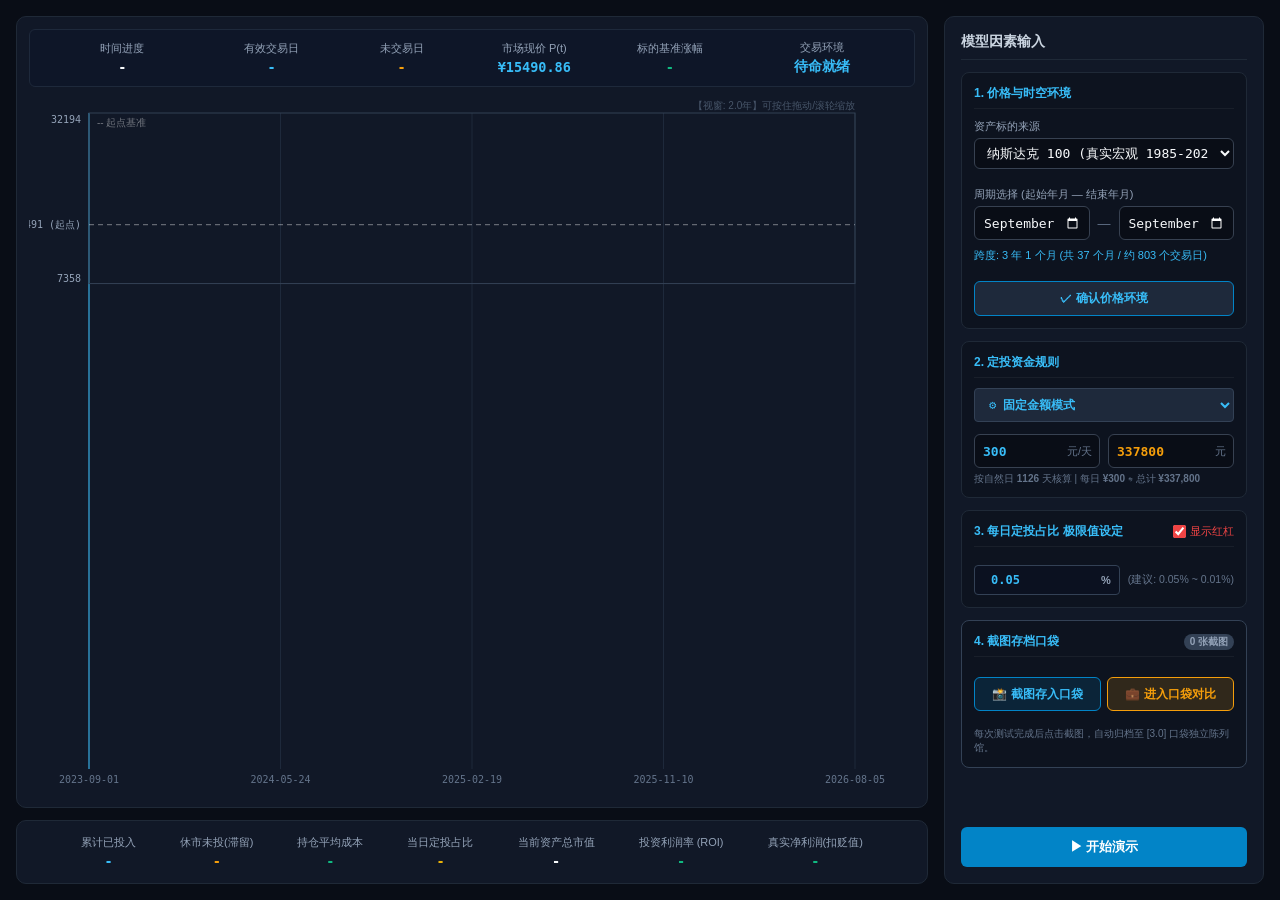
==== index.html @ e4edc0c9 "feat: 初版上线 - 人生资产定投策略实验台 (Web/Canvas/Docs)" ====
<!-- 
【增量定投动力学实验台 (Incremental DCA Lab)】
模块：[1.0 主表母体]
职责：主界面 DOM (历史真实记账台、时空环境、HUD看板、固定模式双向互锁、快照口袋插槽)
版本：V0.6
-->
<!DOCTYPE html>
<html lang="zh-CN">
<head>
  <meta charset="UTF-8" />
  <meta name="viewport" content="width=device-width, initial-scale=1.0" />
  <title>增量定投动力学实验台 (V0.3)</title>
  <link rel="stylesheet" href="main.css" />
  <style>
    /* 严格统一上下两表字体族、等宽数字排版与文字渲染 */
    .chart-hud, .summary-bar {
      font-family: -apple-system, BlinkMacSystemFont, "Segoe UI", Roboto, "PingFang SC", "Hiragino Sans GB", "Microsoft YaHei", sans-serif !important;
      font-variant-numeric: tabular-nums !important;
      -webkit-font-smoothing: antialiased;
      -moz-osx-font-smoothing: grayscale;
    }
    
    /* 上表：一级客观市场舱 (升级为自适应 Grid 网格，解决挤压与重叠问题) */
    .chart-hud {
      display: grid;
      /* 6列非对称比例：给首尾长文本预留充分空间，中间数值居中分布 */
      grid-template-columns: 1.35fr 1fr 1fr 1.05fr 1.05fr 1.35fr;
      align-items: center;
      padding: 10px 18px;
      margin-bottom: 10px;           /* 与主图表拉开清晰的呼吸感间隙 */
      background: rgba(15, 23, 42, 0.85);
      border-radius: 6px;
      border: 1px solid #1e293b;
      backdrop-filter: blur(4px);
    }
    .chart-hud .hud-item {
      display: flex;
      flex-direction: column;        /* 上下垂直立体排版 */
      align-items: center;
      text-align: center;
      gap: 3px;
      min-width: 0;                  /* 杜绝长文本溢出挤压 */
    }
    .chart-hud .hud-label {
      font-size: 11px;
      color: #94a3b8;
      font-weight: normal;
      white-space: nowrap;
    }
    .chart-hud .hud-val {
      font-size: 13.5px;
      font-weight: 600;
      color: #f8fafc;
      white-space: nowrap;
    }
    .chart-hud .hud-val.cyan { color: #38bdf8; }
    .chart-hud .hud-val.green { color: #10b981; }
    .chart-hud .hud-val.orange { color: #f59e0b; }
    .chart-hud .hud-val.red { color: #ef4444; }

    /* 下表：二级个人账本舱 */
    .summary-bar {
      display: flex;
      align-items: center;
      justify-content: space-around;
      padding: 10px 48px;
      gap: 12px;
    }
    .summary-bar .sum-item {
      display: flex;
      flex-direction: column;
      align-items: center;
      text-align: center;
      gap: 3px;
    }
    .summary-bar .sum-label {
      font-size: 11px;
      color: #94a3b8;
      font-weight: normal;
    }
    .summary-bar .sum-val {
      font-size: 13.5px;
      font-weight: 600;
      color: #f8fafc;
    }
    .summary-bar .sum-val.cyan { color: #38bdf8; }
    .summary-bar .sum-val.green { color: #10b981; }
    .summary-bar .sum-val.yellow { color: #eab308; }
    .summary-bar .sum-val.orange { color: #f59e0b; }

    /* 悬浮数据框 (K线风格 Tooltip) */
    .breach-tooltip {
      position: absolute;
      pointer-events: none;
      z-index: 60;
      background: rgba(15, 23, 42, 0.95);
      border: 1px solid #ef4444;
      box-shadow: 0 8px 24px rgba(0, 0, 0, 0.6), 0 0 12px rgba(239, 68, 68, 0.25);
      border-radius: 6px;
      padding: 10px 14px;
      min-width: 220px;
      backdrop-filter: blur(6px);
      transform: translate(-50%, -105%);
      transition: opacity 0.1s ease;
    }
    .breach-tooltip .tip-header {
      display: flex;
      justify-content: space-between;
      align-items: center;
      padding-bottom: 6px;
      margin-bottom: 6px;
      border-bottom: 1px dashed rgba(239, 68, 68, 0.35);
      font-size: 11.5px;
      font-weight: bold;
      color: #fca5a5;
    }
    .breach-tooltip .tip-row {
      display: flex;
      justify-content: space-between;
      align-items: center;
      font-size: 11px;
      line-height: 1.7;
    }
    .breach-tooltip .tip-lbl { color: #94a3b8; }
    .breach-tooltip .tip-val { font-family: monospace; font-weight: 600; }
  </style>
</head>
<body>
  <div class="layout">
    <!-- 左侧主图表区 -->
    <div class="view-panel">
      <div class="chart-box" style="position: relative;">
        <!-- 上方：一级客观市场舱 (Grid 网格舒展布局) -->
        <div class="chart-hud">
          <div class="hud-item">
            <span class="hud-label">时间进度</span>
            <span id="hudPeriod" class="hud-val">-</span>
          </div>

          <div class="hud-item">
            <span class="hud-label">有效交易日</span>
            <span id="hudValidDays" class="hud-val cyan">-</span>
          </div>

          <div class="hud-item">
            <span class="hud-label">未交易日</span>
            <span id="hudRestDays" class="hud-val orange">-</span>
          </div>

          <div class="hud-item">
            <span class="hud-label">市场现价 P(t)</span>
            <span id="hudPrice" class="hud-val cyan">-</span>
          </div>

          <div class="hud-item">
            <span class="hud-label">标的基准涨幅</span>
            <span id="hudMarketChange" class="hud-val green">-</span>
          </div>

          <div class="hud-item">
            <span class="hud-label">交易环境</span>
            <span id="hudMarketStatus" class="hud-val cyan">开市交易中</span>
          </div>
        </div>

        <!-- 悬浮数据框挂载点 (K线风格 Tooltip) -->
        <div id="breachTooltip" class="breach-tooltip" style="display: none;"></div>

        <!-- 保留隐式插槽，确保 JS 联动兼容安全 -->
        <span id="chartActualDays" style="display: none;"></span>

        <canvas id="mainCanvas"></canvas>
      </div>

      <!-- 下方：二级个人账本舱 (用户资金投入与收益衍生指标) -->
      <div class="summary-bar">
        <div class="sum-item">
          <span class="sum-label">累计已投入</span>
          <span id="sumInvested" class="sum-val cyan">-</span>
        </div>
        
        <!-- [ 1 ] 黄金插槽：休市未交易滞留金额与天数 -->
        <div class="sum-item">
          <span class="sum-label">休市未投(滞留)</span>
          <span id="sumPending" class="sum-val orange">-</span>
        </div>

        <div class="sum-item">
          <span class="sum-label">持仓平均成本</span>
          <span id="sumCost" class="sum-val green">-</span>
        </div>

        <div class="sum-item">
          <span class="sum-label">当日定投占比</span>
          <span id="sumRatio" class="sum-val yellow">-</span>
        </div>

        <div class="sum-item">
          <span class="sum-label">当前资产总市值</span>
          <span id="sumValue" class="sum-val">-</span>
        </div>

        <div class="sum-item">
          <span class="sum-label">投资利润率 (ROI)</span>
          <span id="sumRoi" class="sum-val green">-</span>
        </div>
        
        <div class="sum-item">
          <span class="sum-label" title="扣除年化 7.0% 货币购买力贬值后的真实净利润率">真实净利润(扣贬值)</span>
          <span id="sumRealRoi" class="sum-val green">-</span>
        </div>
      </div>
    </div> <!-- 闭合 view-panel -->

    <!-- 右侧参数控制列 -->
    <div class="control-sidebar">
      <div class="sidebar-title">模型因素输入</div>

      <!-- 模块 1：价格与时空环境设置 -->
      <div class="card-group">
        <div class="group-title">1. 价格与时空环境</div>

        <div class="field">
          <label>资产标的来源</label>
          <select id="inSource" class="input-box select-box">
            <option value="ndx" selected>纳斯达克 100 (真实宏观 1985-2026)</option>
            <option value="spx">标普 500 (真实宏观 1928-2026)</option>
            <option value="hs300">沪深 300 (真实宏观 2005-2026)</option>
            <option value="sh">上证综合指数 (真实宏观 1990-2026)</option>
            <option value="hsi">香港恒生指数 (真实宏观 1986-2026)</option>
            <option value="n225">日经 225 (真实宏观 1965-2026)</option>
            <option value="stoxx50">欧洲斯托克 50 (真实宏观 2000-2026)</option>
            <option value="dax">德国 DAX 40 (真实宏观 1987-2026)</option>
            <option value="btc">比特币 / BTC (高弹性加密资产 2013-2026)</option>
            <option value="gold">黄金现货 / Gold (抗通胀避险资产 1970-2026)</option>
            <option value="custom">自定义数学模型</option>
          </select>
        </div>

        <div class="field" style="margin-top: 8px;">
          <label>周期选择 (起始年月 — 结束年月)</label>
          <div class="field-row" style="align-items: center; gap: 6px;">
            <div class="field-col">
              <input type="month" id="inPeriodStart" class="input-box" value="2023-08" 
                     min="1928-01" max="2026-12" 
                     style="height: 34px; color-scheme: dark; cursor: pointer;" />
            </div>
            <div style="color: #64748b; font-size: 13px; padding: 0 2px;">—</div>
            <div class="field-col">
              <input type="month" id="inPeriodEnd" class="input-box" value="2026-09" 
                     min="1928-01" max="2026-12" 
                     style="height: 34px; color-scheme: dark; cursor: pointer;" />
            </div>
          </div>
          <div id="spanTip" style="font-size: 11px; color: #38bdf8; margin-top: 4px;">
            跨度: 3 年 1 个月 (共 37 个月 / 约 777 个交易日)
          </div>
        </div>

        <!-- 自定义专用参数 -->
        <div id="customGroup" style="display: none; margin-top: 8px;">
          <div class="field-row">
            <div class="field-col">
              <label>起始价格 (P_start)</label>
              <input type="number" id="inPriceStart" class="input-box" value="100" />
            </div>
            <div class="field-col">
              <label>结尾价格 (P_end)</label>
              <input type="number" id="inPriceEnd" class="input-box" value="100" />
            </div>
          </div>

          <div class="field-row" style="margin-top: 6px;">
            <div class="field-col">
              <label>波动振幅 (±%)</label>
              <input type="number" id="inAmplitude" class="input-box" value="50" min="0" max="95" step="5" />
            </div>
            <div class="field-col">
              <label>波动频率</label>
              <select id="inCycle" class="input-box select-box">
                <option value="0">无波动 (平直)</option>
                <option value="1" selected>1年 (高频)</option>
                <option value="2">2年 (中频)</option>
                <option value="4">4年 (经典)</option>
              </select>
            </div>
          </div>
        </div>

        <button id="btnApplyPrice" class="btn-sub" style="margin-top: 8px;">✓ 确认价格环境</button>
      </div>

      <!-- 模块 2：定投资金规则卡片 -->
      <div class="card-group">
        <div class="group-title">2. 定投资金规则</div>
        
        <div class="field">
          <div style="display: flex; gap: 8px; align-items: center; height: 34px; margin-bottom: 8px;">
            <select id="investModeSelect" class="input-box select-box" 
                    style="flex: 1; height: 34px; padding: 0 10px; font-size: 12px; color: #38bdf8; font-weight: bold; cursor: pointer; border-radius: 4px; border: 1px solid #334155; background: #1e293b;">
              <option value="fixed" selected>⚙️ 固定金额模式</option>
              <option value="strategy">⚡ 自定义增量策略</option>
            </select>

            <button type="button" id="btnOpenSandbox" class="btn-sub" 
                    style="display: none; height: 34px; padding: 0 12px; font-size: 11px; font-weight: bold; border-color: #f59e0b; color: #f59e0b; background: rgba(245, 158, 11, 0.08); white-space: nowrap; flex-shrink: 0; border-radius: 4px; cursor: pointer;" 
                    title="打开策略沙盒进行推演与定义">
              策略模型定义 ↗
            </button>
          </div>

          <!-- 模式 A：固定金额双向互锁输入框 (单日 vs 总额) -->
          <div id="boxModeFixed">
            <div style="display: grid; grid-template-columns: 1fr 1fr; gap: 8px;">
              <div style="display: flex; flex-direction: column; gap: 4px;">
                <div style="position: relative; display: flex; align-items: center;">
                  <input type="number" id="inBaseInvest" class="input-box" value="300" step="10" min="1" 
                         style="height: 34px; padding-right: 32px; font-weight: bold; color: #38bdf8;" />
                  <span style="position: absolute; right: 8px; font-size: 11px; color: #64748b; pointer-events: none;">元/天</span>
                </div>
              </div>

              <div style="display: flex; flex-direction: column; gap: 4px;">
                <div style="position: relative; display: flex; align-items: center;">
                  <input type="number" id="inTotalBudget" class="input-box" value="" step="1000" min="1" 
                         placeholder="总预算"
                         style="height: 34px; padding-right: 24px; font-weight: bold; color: #f59e0b;" />
                  <span style="position: absolute; right: 8px; font-size: 11px; color: #64748b; pointer-events: none;">元</span>
                </div>
              </div>
            </div>
            <div id="fixedInterlockTip" style="font-size: 10px; color: #64748b; margin-top: 4px; line-height: 1.3;">
              自然日基准: -- 天 | 双向联动自动折算
            </div>
          </div>

          <!-- 模式 B：自定义策略挂载卡片 -->
          <div id="boxModeStrategy" style="display: none; background: #090e1a; border: 1px dashed #f59e0b; border-radius: 4px; padding: 8px 10px;">
            <div style="display: flex; justify-content: space-between; align-items: center;">
              <span id="strategyStatusText" style="font-size: 11px; color: #f59e0b; font-weight: bold;">⚡ 正在读取本地策略...</span>
              <button type="button" id="btnImportStrategyFile" class="btn-sub" style="height: 24px; padding: 0 8px; font-size: 10px; width: auto; border-radius: 3px;">
                导入文件
              </button>
              <input type="file" id="strategyFileInput" accept=".json" style="display: none;" />
            </div>
            <div id="strategyDetailDesc" style="font-size: 10px; color: #94a3b8; margin-top: 4px; line-height: 1.4;">
              未检测到附表策略数据。点击上方“策略模型定义 ↗”推演生成或导入。
            </div>
          </div>
        </div>
      </div>

      <!-- 模块 3：每日定投占比 极限值设定 (纯净设置，取消按钮) -->
      <div class="card-group" id="cardLimitRatio">
        <div class="group-title" style="display: flex; justify-content: space-between; align-items: center;">
          <span>3. 每日定投占比 极限值设定</span>
          <label style="display: flex; align-items: center; gap: 4px; font-size: 11px; color: #ef4444; font-weight: normal; cursor: pointer;">
            <input type="checkbox" id="chkShowBreachLines" checked style="accent-color: #ef4444; cursor: pointer;" />
            <span>显示红杠</span>
          </label>
        </div>

        <!-- 数值输入与建议区间 -->
        <div style="display: flex; align-items: center; gap: 8px; margin-top: 8px;">
          <div style="flex: 1; display: flex; align-items: center; background: #0b1120; border: 1px solid #334155; border-radius: 4px; padding: 0 8px;">
            <input type="number" id="inLimitRatio" class="input-box" value="0.05" step="0.01" min="0.001" max="1.0"
                   style="border: none; background: transparent; color: #38bdf8; font-weight: bold; width: 100%; height: 28px; font-size: 12px; font-family: monospace; outline: none;" />
            <span style="font-size: 11px; color: #94a3b8; font-weight: bold;">%</span>
          </div>
          <span style="font-size: 10.5px; color: #64748b; white-space: nowrap;">(建议: 0.05% ~ 0.01%)</span>
        </div>
      </div>

      <!-- 模块 4：[3.0] 口袋连接入口 -->
      <div class="card-group" id="cardPocket" style="border-color: #334155;">
        <div class="group-title" style="display: flex; justify-content: space-between; align-items: center;">
          <span style="color: #38bdf8;">4. 截图存档口袋</span>
          <span id="pocketBadge" style="font-size: 10px; background: #334155; color: #94a3b8; font-weight: bold; padding: 1px 6px; border-radius: 10px;">0 张截图</span>
        </div>

        <div style="display: flex; gap: 6px; margin-top: 8px;">
          <button type="button" id="btnSnapPocket" class="btn-sub" style="flex: 1; height: 34px; font-size: 12px; color: #38bdf8; border-color: #0284c7; background: rgba(2, 132, 199, 0.15); font-weight: bold; cursor: pointer;">
            📸 截图存入口袋
          </button>
          <button type="button" id="btnOpenPocket" class="btn-sub" style="flex: 1; height: 34px; font-size: 12px; color: #f59e0b; border-color: #f59e0b; background: rgba(245, 158, 11, 0.15); font-weight: bold; cursor: pointer;">
            💼 进入口袋对比
          </button>
        </div>
        <div id="pocketStatusTip" style="font-size: 10px; color: #64748b; margin-top: 6px; line-height: 1.4;">
          每次测试完成后点击截图，自动归档至 [3.0] 口袋独立陈列馆。
        </div>
      </div>

      <button id="btnPlay" class="btn-play">▶ 开始演示</button>
    </div>
  </div>

  <script type="module" src="./main_app.js"></script>
</body>
</html>
---- main.css ----
* { box-sizing: border-box; margin: 0; padding: 0; }
body {
  font-family: -apple-system, BlinkMacSystemFont, "Segoe UI", Roboto, sans-serif;
  background: #090d16;
  color: #f1f5f9;
  height: 100vh;
  overflow: hidden;
  display: flex;
}

.layout {
  display: flex;
  width: 100vw;
  height: 100vh;
  padding: 16px;
  gap: 16px;
}

.view-panel {
  flex: 1;
  display: flex;
  flex-direction: column;
  gap: 12px;
  min-width: 0;
}

.chart-box {
  flex: 1;
  background: #111827;
  border: 1px solid #1f2937;
  border-radius: 10px;
  padding: 12px;
  display: flex;
  flex-direction: column;
}

.chart-hud {
  display: flex;
  gap: 20px;
  background: rgba(17, 24, 39, 0.8);
  border: 1px solid #1f2937;
  border-radius: 6px;
  padding: 6px 14px;
  margin-bottom: 8px;
}

.hud-item { font-size: 12px; color: #94a3b8; display: flex; gap: 6px; }
.hud-val { font-weight: 600; font-family: monospace; color: #f8fafc; }
.cyan { color: #38bdf8; }
.green { color: #10b981; }

canvas { flex: 1; width: 100%; display: block; }

.summary-bar {
  height: 64px;
  background: #111827;
  border: 1px solid #1f2937;
  border-radius: 10px;
  display: flex;
  align-items: center;
  justify-content: space-around;
  padding: 0 10px;
}

.sum-item { display: flex; flex-direction: column; align-items: center; gap: 4px; }
.sum-label { font-size: 11px; color: #64748b; }
.sum-val { font-size: 15px; font-weight: bold; font-family: monospace; color: #38bdf8; }

.control-sidebar {
  width: 320px;
  background: #111827;
  border: 1px solid #1f2937;
  border-radius: 10px;
  padding: 16px;
  display: flex;
  flex-direction: column;
  gap: 12px;
  overflow-y: auto;
}

.sidebar-title {
  font-size: 14px;
  font-weight: 600;
  color: #cbd5e1;
  border-bottom: 1px solid #1f2937;
  padding-bottom: 8px;
}

.card-group {
  background: #0d131f;
  border: 1px solid #1f2937;
  border-radius: 8px;
  padding: 12px;
  display: flex;
  flex-direction: column;
  gap: 10px;
}

.group-title {
  font-size: 12px;
  font-weight: 600;
  color: #38bdf8;
  border-bottom: 1px solid rgba(255, 255, 255, 0.05);
  padding-bottom: 6px;
}

.text-dim { color: #64748b; }

.field { display: flex; flex-direction: column; gap: 4px; }
.field label { font-size: 11px; color: #94a3b8; }

/* 并排布局核心样式 */
.field-row {
  display: flex;
  gap: 10px;
}
.field-col {
  flex: 1;
  display: flex;
  flex-direction: column;
  gap: 4px;
  min-width: 0;
}
.field-col label { font-size: 11px; color: #94a3b8; }

.input-box {
  background: #090d16;
  border: 1px solid #374151;
  border-radius: 6px;
  color: #f8fafc;
  padding: 6px 8px;
  font-size: 13px;
  outline: none;
  font-family: monospace;
  width: 100%;
}
.input-box:focus { border-color: #38bdf8; }

.select-box {
  cursor: pointer;
}

.card-placeholder {
  border: 1px dashed #334155;
  background: rgba(13, 19, 31, 0.4);
  min-height: 52px;
  justify-content: center;
}

.placeholder-tip {
  font-size: 11px;
  color: #475569;
  font-style: italic;
}

.btn-sub {
  background: #1e293b;
  color: #38bdf8;
  border: 1px solid #0284c7;
  border-radius: 6px;
  padding: 8px 12px;
  font-size: 12px;
  font-weight: 600;
  cursor: pointer;
  margin-top: 2px;
  transition: all 0.2s;
}
.btn-sub:hover {
  background: #0284c7;
  color: #ffffff;
}

.btn-play {
  background: #0284c7;
  color: #fff;
  border: none;
  border-radius: 6px;
  padding: 11px;
  font-size: 13px;
  font-weight: 600;
  cursor: pointer;
  margin-top: auto;
}
.btn-play:hover { background: #0369a1; }
.btn-play.playing { background: #dc2626; }

.input-box:disabled, .select-box:disabled {
  background: #1e293b;
  color: #64748b;
  border-color: #334155;
  cursor: not-allowed;
  opacity: 0.6;
}
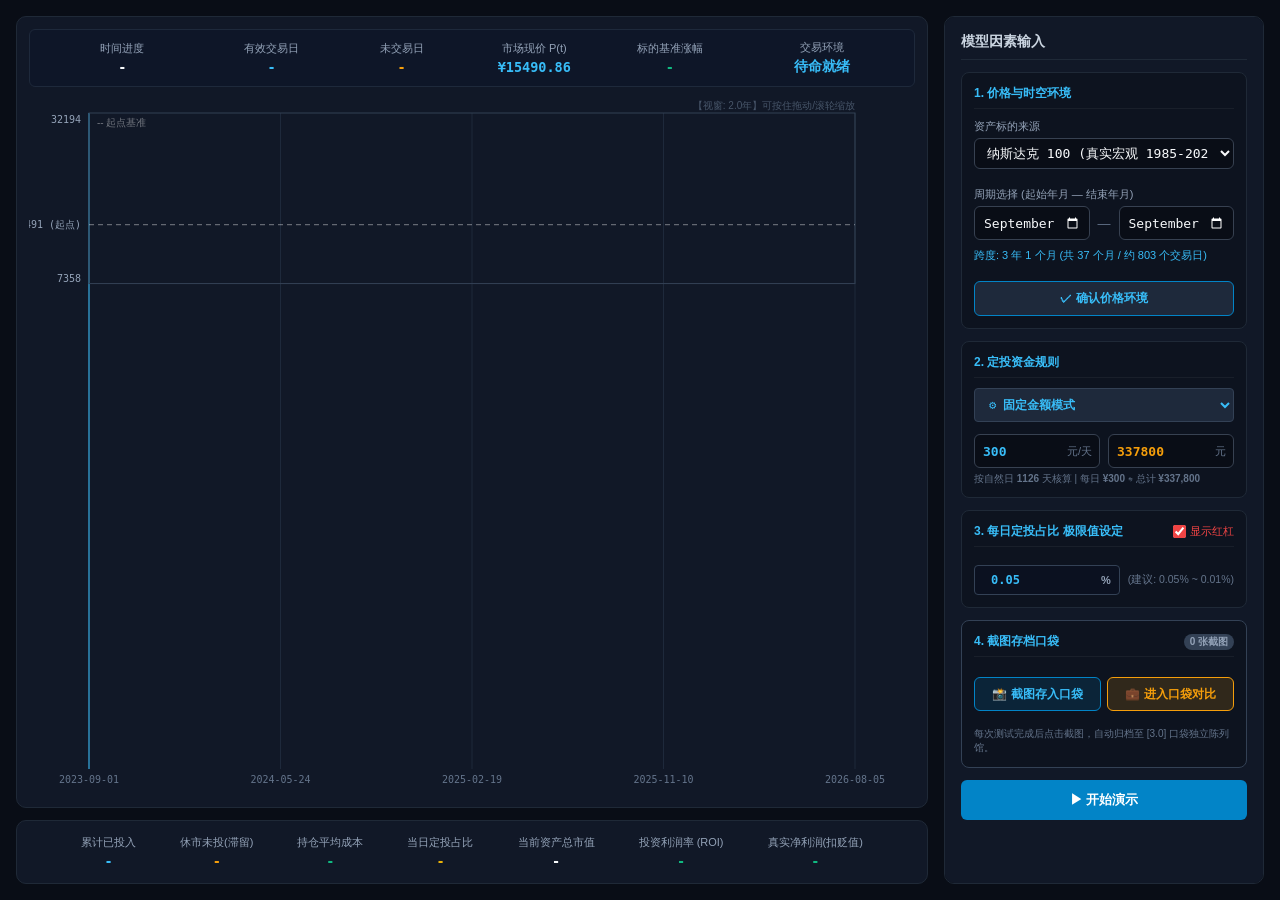
==== commit 7f50650f: "docs: 底部版权声明与赞助渠道全面汉化更新" ====
--- a/index.html
+++ b/index.html
@@ -10,6 +10,14 @@
   <meta charset="UTF-8" />
   <meta name="viewport" content="width=device-width, initial-scale=1.0" />
   <title>增量定投动力学实验台 (V0.3)</title>
+  
+  <!-- 版本与作者元数据规范 -->
+  <meta name="generator" content="Incremental DCA Lab v2026.09.28 by Kingcat66695111" />
+  <meta name="author" content="Kingcat66695111" />
+  <meta name="version" content="0.3.20260928" />
+  <meta name="copyright" content="© 2026 Kingcat66695111. All Rights Reserved." />
+  <meta name="robots" content="index,follow" />
+
   <link rel="stylesheet" href="main.css" />
   <style>
     /* 严格统一上下两表字体族、等宽数字排版与文字渲染 */
@@ -392,9 +400,20 @@
       </div>
 
       <button id="btnPlay" class="btn-play">▶ 开始演示</button>
+
+
+      <div class="footer-copyright" style="text-align: center; margin-top: 40px; padding: 25px 0; font-size: 10px; color: #8e94a5; line-height: 1.8; font-family: -apple-system, BlinkMacSystemFont, 'Segoe UI', Roboto, 'PingFang SC', 'Microsoft YaHei', sans-serif;">
+        © 2026 Kingcat66695111 • 个人资产定投动力学实验项目<br>
+        版本号：2026.09.28 • 始于对量化投资策略与逻辑推演的热爱<br>
+        仅供学习与非商业用途。商业使用须经授权许可。<br>
+        如果这个工具对你有所启发，欢迎支持鼓励 → 
+        <a href="https://ko-fi.com/kingcat666" target="_blank" style="color:#00ff7f; text-decoration:none; font-weight:600;">Ko-fi 赞助</a>
+        • 依托时间序列分析洞察人生资产走向
+    </div>
     </div>
   </div>
 
   <script type="module" src="./main_app.js"></script>
+  
 </body>
 </html>
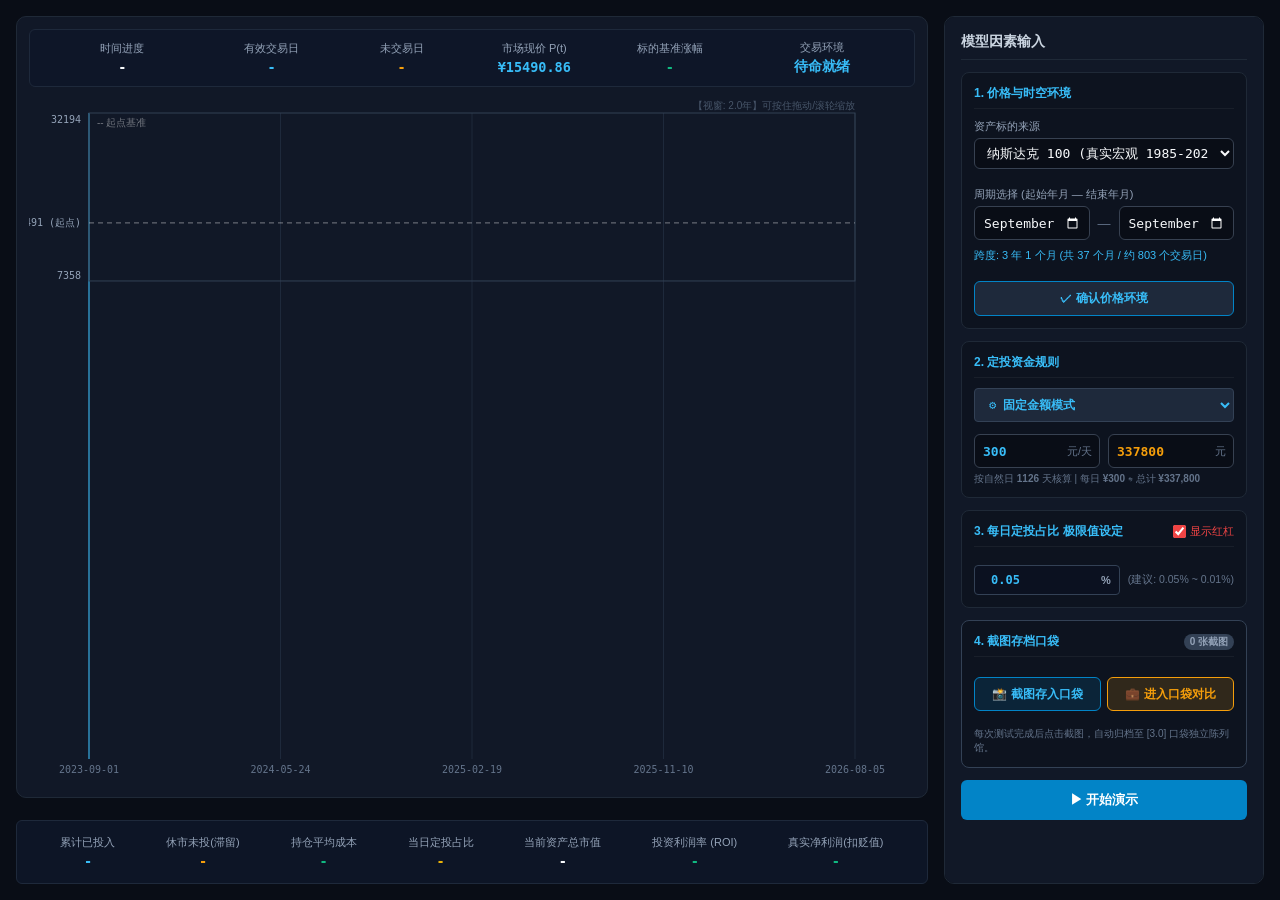
==== commit 95e0f928: "fix(mobile): 深度优化移动端响应式，解决手机端界面截断与排版错位" ====
--- a/index.html
+++ b/index.html
@@ -1,25 +1,63 @@
 <!-- 
 【增量定投动力学实验台 (Incremental DCA Lab)】
 模块：[1.0 主表母体]
-职责：主界面 DOM (历史真实记账台、时空环境、HUD看板、固定模式双向互锁、快照口袋插槽)
-版本：V0.6
+职责：主界面 DOM (历史真实记账台、时空环境、HUD看板、固定模式双向互锁、快照口袋插槽、全端响应式)
+版本：V0.6.1_MobileAdapted
 -->
 <!DOCTYPE html>
 <html lang="zh-CN">
 <head>
   <meta charset="UTF-8" />
-  <meta name="viewport" content="width=device-width, initial-scale=1.0" />
-  <title>增量定投动力学实验台 (V0.3)</title>
+  <meta name="viewport" content="width=device-width, initial-scale=1.0, maximum-scale=1.0, user-scalable=no, viewport-fit=cover" />
   
-  <!-- 版本与作者元数据规范 -->
+  <!-- 1. 核心标题：兼顾大众高频词、核心痛点与专业量化定位 -->
+  <title>定投回测与计算器 | 越跌越买增量策略·价值平均法·通胀购买力实验室</title>
+
+  <!-- Google 站长所有权验证 -->
+  <meta name="google-site-verification" content="OpkqtNZdUzlZ214pzMi_FFP1Jgj7nA9sWf-Oj7I0vts" />
+
+  <!-- 2. 精准摘要：将“计算器、越跌越买、通胀购买力、对比、回测”串联为完整故事 -->
+  <meta name="description" content="全开源量化定投回测与策略模拟器。告别机械等额定投，支持越跌越买（增量定投/价值平均法）动态摊薄持仓成本；内置定投微笑曲线推演、DCA vs 一次性买入(Lump Sum)与网格对比、通胀真实购买力折损测算。支持美股ETF与加密货币回测，数据纯本地离线运行。" />
+
+  <!-- 3. 全网高意图关键词库全量阵列（按逻辑归类铺设） -->
+  <meta name="keywords" content="
+    定投计算器, 定投回测, 定投收益模拟器, 定投策略计算器, 定投金额计算器, 
+    越跌越买, 越跌越买计算器, 补仓成本计算器, 降低持仓成本, 跌深加码, 基金亏损补仓, 
+    增量定投, 动态定投, 价值平均法, 价值平均法计算器, 智能定投, 
+    定投微笑曲线, 定投倒微笑曲线, 定投浮亏解套, 定投最大回撤, 
+    定投 vs 一次性买入, 定投还是一次性买入, 定投还是网格, 定投和网格交易哪个好, 
+    通胀购买力, 真实收益率计算, 扣除通胀定投收益, 资产配置模拟, 
+    标普500定投回测, QQQ定投计算器, 纳指定投, 比特币定投计算器, BTC DCA, 
+    DCA Calculator, DCA Backtest, DCA Simulator, Dollar Cost Averaging, 
+    Value Averaging Calculator, Dynamic DCA, Incremental DCA, 
+    DCA vs Lump Sum, Cost Basis Calculator, Real Return DCA, Inflation Adjusted Return
+  " />
+
+  <!-- 4. 爬虫与规范协议 -->
+  <meta name="robots" content="index, follow" />
+  <meta name="author" content="Kingcat66695111" />
   <meta name="generator" content="Incremental DCA Lab v2026.09.28 by Kingcat66695111" />
-  <meta name="author" content="Kingcat66695111" />
   <meta name="version" content="0.3.20260928" />
   <meta name="copyright" content="© 2026 Kingcat66695111. All Rights Reserved." />
-  <meta name="robots" content="index,follow" />
+  <link rel="canonical" href="https://incremental-dca-lab.vercel.app/" />
+
+  <!-- 5. 社交卡片（Open Graph & Twitter） -->
+  <meta property="og:type" content="website" />
+  <meta property="og:title" content="人生资产增量定投实验室 | 越跌越买量化回测台" />
+  <meta property="og:description" content="手搓纯原生量化定投推演工具：支持价值平均法动态吸筹、微笑曲线模拟、真实通胀购买力核算与双轨快照比对。" />
+  <meta property="og:url" content="https://incremental-dca-lab.vercel.app/" />
+  <meta property="og:site_name" content="Incremental DCA Lab" />
+  <meta name="twitter:card" content="summary" />
 
   <link rel="stylesheet" href="main.css" />
+
   <style>
+    /* 全局防溢出基础 */
+    html, body {
+      max-width: 100vw;
+      overflow-x: hidden;
+    }
+
     /* 严格统一上下两表字体族、等宽数字排版与文字渲染 */
     .chart-hud, .summary-bar {
       font-family: -apple-system, BlinkMacSystemFont, "Segoe UI", Roboto, "PingFang SC", "Hiragino Sans GB", "Microsoft YaHei", sans-serif !important;
@@ -28,14 +66,13 @@
       -moz-osx-font-smoothing: grayscale;
     }
     
-    /* 上表：一级客观市场舱 (升级为自适应 Grid 网格，解决挤压与重叠问题) */
+    /* 上表：一级客观市场舱 (桌面端自适应 Grid 网格) */
     .chart-hud {
       display: grid;
-      /* 6列非对称比例：给首尾长文本预留充分空间，中间数值居中分布 */
       grid-template-columns: 1.35fr 1fr 1fr 1.05fr 1.05fr 1.35fr;
       align-items: center;
       padding: 10px 18px;
-      margin-bottom: 10px;           /* 与主图表拉开清晰的呼吸感间隙 */
+      margin-bottom: 10px;
       background: rgba(15, 23, 42, 0.85);
       border-radius: 6px;
       border: 1px solid #1e293b;
@@ -43,11 +80,11 @@
     }
     .chart-hud .hud-item {
       display: flex;
-      flex-direction: column;        /* 上下垂直立体排版 */
+      flex-direction: column;
       align-items: center;
       text-align: center;
       gap: 3px;
-      min-width: 0;                  /* 杜绝长文本溢出挤压 */
+      min-width: 0;
     }
     .chart-hud .hud-label {
       font-size: 11px;
@@ -66,13 +103,17 @@
     .chart-hud .hud-val.orange { color: #f59e0b; }
     .chart-hud .hud-val.red { color: #ef4444; }
 
-    /* 下表：二级个人账本舱 */
+    /* 下表：二级个人账本舱 (桌面端横向展示) */
     .summary-bar {
       display: flex;
       align-items: center;
       justify-content: space-around;
-      padding: 10px 48px;
+      padding: 10px 24px;
       gap: 12px;
+      background: rgba(15, 23, 42, 0.85);
+      border-radius: 6px;
+      border: 1px solid #1e293b;
+      margin-top: 10px;
     }
     .summary-bar .sum-item {
       display: flex;
@@ -85,11 +126,13 @@
       font-size: 11px;
       color: #94a3b8;
       font-weight: normal;
+      white-space: nowrap;
     }
     .summary-bar .sum-val {
       font-size: 13.5px;
       font-weight: 600;
       color: #f8fafc;
+      white-space: nowrap;
     }
     .summary-bar .sum-val.cyan { color: #38bdf8; }
     .summary-bar .sum-val.green { color: #10b981; }
@@ -131,14 +174,95 @@
     }
     .breach-tooltip .tip-lbl { color: #94a3b8; }
     .breach-tooltip .tip-val { font-family: monospace; font-weight: 600; }
+
+    /* 画布基础防溢出 */
+    #mainCanvas {
+      display: block;
+      width: 100% !important;
+      max-width: 100% !important;
+      height: auto;
+      box-sizing: border-box;
+    }
+
+    /* ========================================================
+       移动端自适应布局深度重塑 (屏幕宽度 <= 900px)
+       ======================================================== */
+    @media screen and (max-width: 900px) {
+      /* 1. 主框架由并排变纵向上下流式堆叠 */
+      .layout {
+        display: flex !important;
+        flex-direction: column !important;
+        width: 100% !important;
+        max-width: 100vw !important;
+        padding: 8px !important;
+        margin: 0 !important;
+        box-sizing: border-box !important;
+        gap: 16px !important;
+      }
+
+      .view-panel, .control-sidebar {
+        width: 100% !important;
+        max-width: 100% !important;
+        min-width: 100% !important;
+        margin: 0 !important;
+        box-sizing: border-box !important;
+      }
+
+      /* 2. 顶部客观市场舱：变为 3 列 × 2 行整齐矩阵 */
+      .chart-hud {
+        grid-template-columns: repeat(3, 1fr) !important;
+        gap: 10px 6px !important;
+        padding: 10px 8px !important;
+      }
+      .chart-hud .hud-label {
+        font-size: 10px !important;
+      }
+      .chart-hud .hud-val {
+        font-size: 12px !important;
+      }
+
+      /* 3. 底部个人账本舱：转为自动折行弹性排列 */
+      .summary-bar {
+        display: flex !important;
+        flex-wrap: wrap !important;
+        justify-content: space-between !important;
+        padding: 10px 8px !important;
+        gap: 10px 4px !important;
+      }
+      .summary-bar .sum-item {
+        flex: 1 1 30% !important; /* 保证一排容纳 3 个项目 */
+        min-width: 95px !important;
+      }
+      .summary-bar .sum-label {
+        font-size: 10px !important;
+      }
+      .summary-bar .sum-val {
+        font-size: 12px !important;
+      }
+
+      /* 4. 移动端输入框与按钮手感优化（防止 iOS 点击自动缩放） */
+      .input-box, select.input-box, .btn-sub {
+        font-size: 13px !important;
+      }
+      .btn-play {
+        padding: 14px 0 !important;
+        font-size: 15px !important;
+      }
+      
+      /* 5. 底部版权内边距微调 */
+      .footer-copyright {
+        margin-top: 24px !important;
+        padding: 15px 8px !important;
+      }
+    }
   </style>
 </head>
 <body>
   <div class="layout">
     <!-- 左侧主图表区 -->
     <div class="view-panel">
-      <div class="chart-box" style="position: relative;">
-        <!-- 上方：一级客观市场舱 (Grid 网格舒展布局) -->
+      <div class="chart-box" style="position: relative; width: 100%;">
+        <!-- 上方：一级客观市场舱 (Grid 网格自适应布局) -->
         <div class="chart-hud">
           <div class="hud-item">
             <span class="hud-label">时间进度</span>
@@ -251,13 +375,13 @@
             <div class="field-col">
               <input type="month" id="inPeriodStart" class="input-box" value="2023-08" 
                      min="1928-01" max="2026-12" 
-                     style="height: 34px; color-scheme: dark; cursor: pointer;" />
+                     style="height: 34px; color-scheme: dark; cursor: pointer; width: 100%; box-sizing: border-box;" />
             </div>
             <div style="color: #64748b; font-size: 13px; padding: 0 2px;">—</div>
             <div class="field-col">
               <input type="month" id="inPeriodEnd" class="input-box" value="2026-09" 
                      min="1928-01" max="2026-12" 
-                     style="height: 34px; color-scheme: dark; cursor: pointer;" />
+                     style="height: 34px; color-scheme: dark; cursor: pointer; width: 100%; box-sizing: border-box;" />
             </div>
           </div>
           <div id="spanTip" style="font-size: 11px; color: #38bdf8; margin-top: 4px;">
@@ -323,7 +447,7 @@
               <div style="display: flex; flex-direction: column; gap: 4px;">
                 <div style="position: relative; display: flex; align-items: center;">
                   <input type="number" id="inBaseInvest" class="input-box" value="300" step="10" min="1" 
-                         style="height: 34px; padding-right: 32px; font-weight: bold; color: #38bdf8;" />
+                         style="height: 34px; padding-right: 32px; font-weight: bold; color: #38bdf8; width: 100%; box-sizing: border-box;" />
                   <span style="position: absolute; right: 8px; font-size: 11px; color: #64748b; pointer-events: none;">元/天</span>
                 </div>
               </div>
@@ -332,7 +456,7 @@
                 <div style="position: relative; display: flex; align-items: center;">
                   <input type="number" id="inTotalBudget" class="input-box" value="" step="1000" min="1" 
                          placeholder="总预算"
-                         style="height: 34px; padding-right: 24px; font-weight: bold; color: #f59e0b;" />
+                         style="height: 34px; padding-right: 24px; font-weight: bold; color: #f59e0b; width: 100%; box-sizing: border-box;" />
                   <span style="position: absolute; right: 8px; font-size: 11px; color: #64748b; pointer-events: none;">元</span>
                 </div>
               </div>
@@ -401,7 +525,6 @@
 
       <button id="btnPlay" class="btn-play">▶ 开始演示</button>
 
-
       <div class="footer-copyright" style="text-align: center; margin-top: 40px; padding: 25px 0; font-size: 10px; color: #8e94a5; line-height: 1.8; font-family: -apple-system, BlinkMacSystemFont, 'Segoe UI', Roboto, 'PingFang SC', 'Microsoft YaHei', sans-serif;">
         © 2026 Kingcat66695111 • 个人资产定投动力学实验项目<br>
         版本号：2026.09.28 • 始于对量化投资策略与逻辑推演的热爱<br>
@@ -409,11 +532,10 @@
         如果这个工具对你有所启发，欢迎支持鼓励 → 
         <a href="https://ko-fi.com/kingcat666" target="_blank" style="color:#00ff7f; text-decoration:none; font-weight:600;">Ko-fi 赞助</a>
         • 依托时间序列分析洞察人生资产走向
-    </div>
+      </div>
     </div>
   </div>
 
   <script type="module" src="./main_app.js"></script>
-  
 </body>
 </html>
